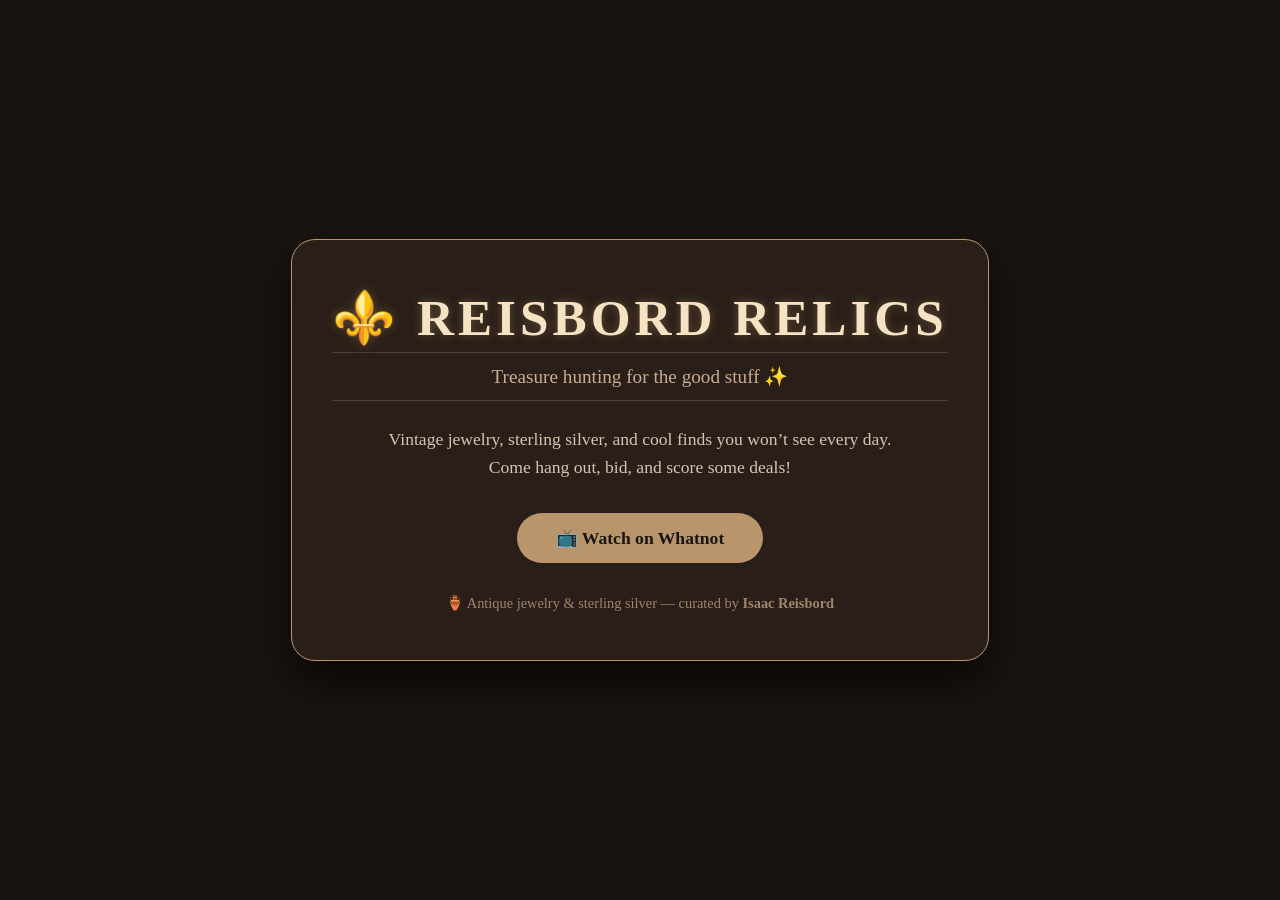
==== index.html @ 0029657b "Add initial HTML structure for Reisbord Relics" ====
<!DOCTYPE html>
<html lang="en">
<head>
  <meta charset="UTF-8" />
  <meta name="viewport" content="width=device-width, initial-scale=1.0" />
  <title>Reisbord Relics</title>
  <style>
    * { margin: 0; padding: 0; box-sizing: border-box; }
    body {
      font-family: 'Georgia', serif;
      background: #1a1410;
      color: #e8dccc;
      min-height: 100vh;
      display: flex;
      align-items: center;
      justify-content: center;
      padding: 2rem;
    }
    .container {
      max-width: 700px;
      text-align: center;
      background: #2a1f18;
      padding: 3rem 2.5rem;
      border-radius: 24px;
      border: 1px solid #b8956a;
      box-shadow: 0 20px 40px rgba(0,0,0,0.7);
    }
    h1 {
      font-size: 3.2rem;
      letter-spacing: 4px;
      color: #f5e3c4;
      text-shadow: 0 0 10px #b8956a66;
      margin-bottom: 0.25rem;
    }
    .tagline {
      font-size: 1.2rem;
      color: #c9ad93;
      margin-bottom: 1.5rem;
      border-top: 1px solid #b8956a44;
      border-bottom: 1px solid #b8956a44;
      padding: 0.75rem 0;
    }
    .description {
      font-size: 1.1rem;
      line-height: 1.6;
      margin: 1.5rem 0;
      color: #d6c4b2;
    }
    .cta-button {
      display: inline-block;
      background: #b8956a;
      color: #1a1410;
      padding: 0.9rem 2.4rem;
      border-radius: 40px;
      font-weight: bold;
      text-decoration: none;
      font-size: 1.1rem;
      transition: background 0.2s, transform 0.1s;
      margin-top: 0.5rem;
      border: none;
      cursor: pointer;
    }
    .cta-button:hover {
      background: #d4b083;
      transform: scale(1.02);
    }
    .badge {
      margin-top: 2rem;
      font-size: 0.9rem;
      color: #a0846b;
    }
    .badge a {
      color: #c9ad93;
      text-decoration: none;
      border-bottom: 1px dotted #c9ad9355;
    }
    .badge a:hover { border-bottom: 1px solid #c9ad93; }
  </style>
</head>
<body>
  <div class="container">
    <h1>⚜️ REISBORD RELICS</h1>
    <div class="tagline">Treasure hunting for the good stuff ✨</div>
    <p class="description">
      Vintage jewelry, sterling silver, and cool finds you won’t see every day.<br />
      Come hang out, bid, and score some deals!
    </p>
    <a href="https://www.whatnot.com/user/reisbordrelics" target="_blank" class="cta-button">
      📺 Watch on Whatnot
    </a>
    <div class="badge">
      🏺 Antique jewelry &amp; sterling silver — curated by <strong>Isaac Reisbord</strong>
    </div>
  </div>
</body>
</html>
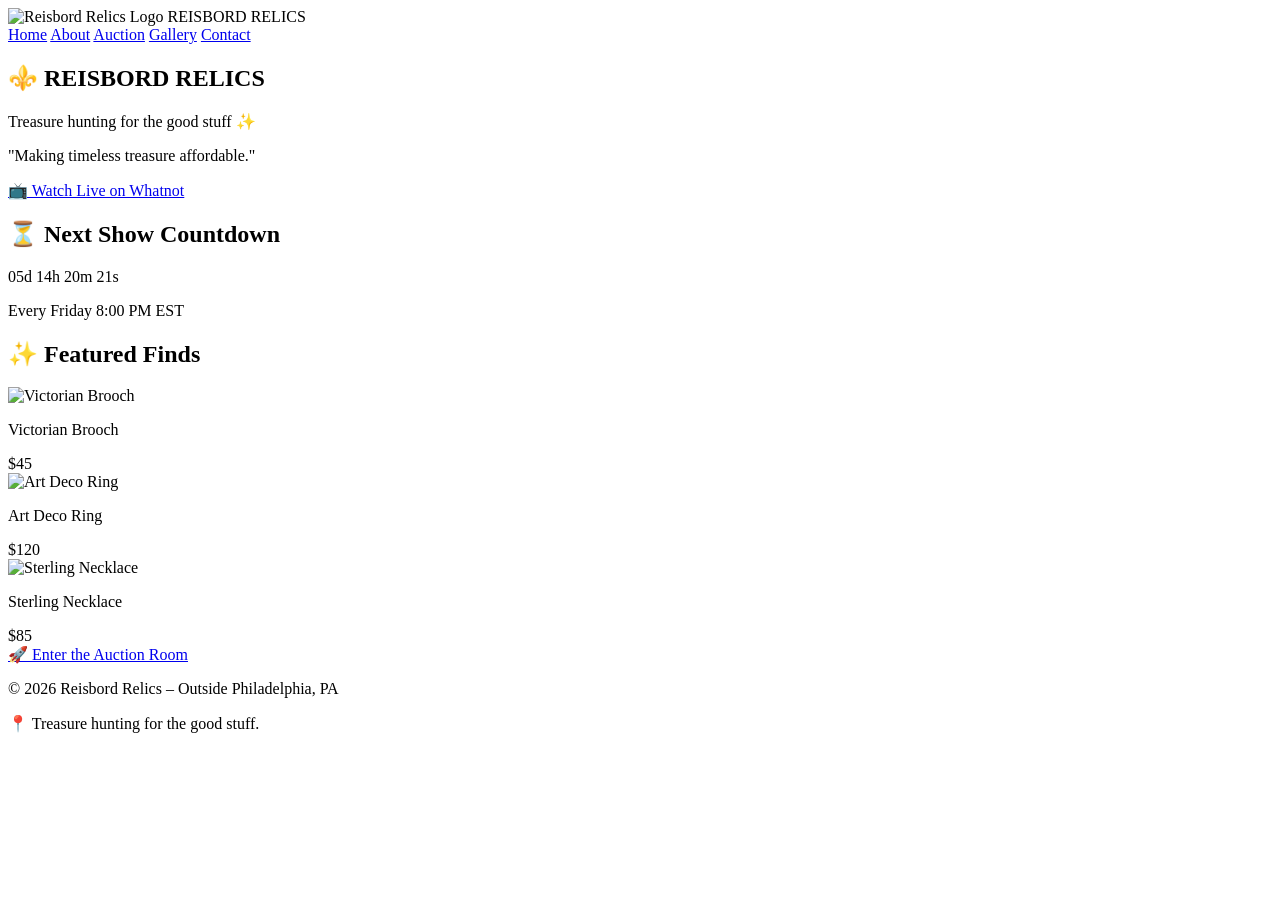
==== commit 90305d41: "Update index.html" ====
--- a/index.html
+++ b/index.html
@@ -3,94 +3,102 @@
 <head>
   <meta charset="UTF-8" />
   <meta name="viewport" content="width=device-width, initial-scale=1.0" />
-  <title>Reisbord Relics</title>
-  <style>
-    * { margin: 0; padding: 0; box-sizing: border-box; }
-    body {
-      font-family: 'Georgia', serif;
-      background: #1a1410;
-      color: #e8dccc;
-      min-height: 100vh;
-      display: flex;
-      align-items: center;
-      justify-content: center;
-      padding: 2rem;
-    }
-    .container {
-      max-width: 700px;
-      text-align: center;
-      background: #2a1f18;
-      padding: 3rem 2.5rem;
-      border-radius: 24px;
-      border: 1px solid #b8956a;
-      box-shadow: 0 20px 40px rgba(0,0,0,0.7);
-    }
-    h1 {
-      font-size: 3.2rem;
-      letter-spacing: 4px;
-      color: #f5e3c4;
-      text-shadow: 0 0 10px #b8956a66;
-      margin-bottom: 0.25rem;
-    }
-    .tagline {
-      font-size: 1.2rem;
-      color: #c9ad93;
-      margin-bottom: 1.5rem;
-      border-top: 1px solid #b8956a44;
-      border-bottom: 1px solid #b8956a44;
-      padding: 0.75rem 0;
-    }
-    .description {
-      font-size: 1.1rem;
-      line-height: 1.6;
-      margin: 1.5rem 0;
-      color: #d6c4b2;
-    }
-    .cta-button {
-      display: inline-block;
-      background: #b8956a;
-      color: #1a1410;
-      padding: 0.9rem 2.4rem;
-      border-radius: 40px;
-      font-weight: bold;
-      text-decoration: none;
-      font-size: 1.1rem;
-      transition: background 0.2s, transform 0.1s;
-      margin-top: 0.5rem;
-      border: none;
-      cursor: pointer;
-    }
-    .cta-button:hover {
-      background: #d4b083;
-      transform: scale(1.02);
-    }
-    .badge {
-      margin-top: 2rem;
-      font-size: 0.9rem;
-      color: #a0846b;
-    }
-    .badge a {
-      color: #c9ad93;
-      text-decoration: none;
-      border-bottom: 1px dotted #c9ad9355;
-    }
-    .badge a:hover { border-bottom: 1px solid #c9ad93; }
-  </style>
+  <title>Reisbord Relics – Home</title>
+  <link rel="stylesheet" href="styles.css" />
 </head>
 <body>
-  <div class="container">
-    <h1>⚜️ REISBORD RELICS</h1>
-    <div class="tagline">Treasure hunting for the good stuff ✨</div>
-    <p class="description">
-      Vintage jewelry, sterling silver, and cool finds you won’t see every day.<br />
-      Come hang out, bid, and score some deals!
-    </p>
-    <a href="https://www.whatnot.com/user/reisbordrelics" target="_blank" class="cta-button">
-      📺 Watch on Whatnot
-    </a>
-    <div class="badge">
-      🏺 Antique jewelry &amp; sterling silver — curated by <strong>Isaac Reisbord</strong>
+  <header>
+    <div class="container header-container">
+      <div class="logo">
+        <img src="https://picsum.photos/seed/logo/60/60" alt="Reisbord Relics Logo" />
+        <span>REISBORD RELICS</span>
+      </div>
+      <nav>
+        <a href="index.html" class="active">Home</a>
+        <a href="about.html">About</a>
+        <a href="shop.html">Auction</a>
+        <a href="gallery.html">Gallery</a>
+        <a href="contact.html">Contact</a>
+      </nav>
     </div>
-  </div>
+  </header>
+
+  <main>
+    <!-- HERO -->
+    <section class="hero" style="background-image: url('https://picsum.photos/seed/hero/1600/600');">
+      <div class="container hero-content">
+        <h1>⚜️ REISBORD RELICS</h1>
+        <p class="tagline">Treasure hunting for the good stuff ✨</p>
+        <p class="mission">"Making timeless treasure affordable."</p>
+        <a href="https://www.whatnot.com/user/reisbordrelics" target="_blank" class="cta-button">📺 Watch Live on Whatnot</a>
+      </div>
+    </section>
+
+    <!-- COUNTDOWN TIMER -->
+    <section class="countdown-section">
+      <div class="container">
+        <h2>⏳ Next Show Countdown</h2>
+        <div id="countdown" class="countdown-timer">
+          <span><span id="days">00</span>d</span>
+          <span><span id="hours">00</span>h</span>
+          <span><span id="minutes">00</span>m</span>
+          <span><span id="seconds">00</span>s</span>
+        </div>
+        <p class="countdown-label">Every Friday 8:00 PM EST</p>
+      </div>
+    </section>
+
+    <!-- FEATURED SNEAK PEEK -->
+    <section class="featured">
+      <div class="container">
+        <h2>✨ Featured Finds</h2>
+        <div class="item-grid">
+          <div class="item-card"><img src="https://picsum.photos/seed/1/300/300" alt="Victorian Brooch" /><p>Victorian Brooch</p><span>$45</span></div>
+          <div class="item-card"><img src="https://picsum.photos/seed/2/300/300" alt="Art Deco Ring" /><p>Art Deco Ring</p><span>$120</span></div>
+          <div class="item-card"><img src="https://picsum.photos/seed/3/300/300" alt="Sterling Necklace" /><p>Sterling Necklace</p><span>$85</span></div>
+        </div>
+        <a href="shop.html" class="secondary-btn">🚀 Enter the Auction Room</a>
+      </div>
+    </section>
+  </main>
+
+  <footer>
+    <div class="container">
+      <p>&copy; 2026 Reisbord Relics – Outside Philadelphia, PA</p>
+      <p>📍 Treasure hunting for the good stuff.</p>
+    </div>
+  </footer>
+
+  <script>
+    // Countdown to every Friday 8:00 PM EST
+    function getNextFriday() {
+      const now = new Date();
+      const day = now.getDay();
+      const diff = (day <= 5) ? (5 - day) : (12 - day);
+      const next = new Date(now);
+      next.setDate(now.getDate() + diff);
+      next.setHours(20, 0, 0, 0);
+      if (next < now) next.setDate(next.getDate() + 7);
+      return next;
+    }
+
+    function updateCountdown() {
+      const now = new Date();
+      const target = getNextFriday();
+      const diff = Math.max(0, target - now);
+
+      const d = Math.floor(diff / (1000 * 60 * 60 * 24));
+      const h = Math.floor((diff / (1000 * 60 * 60)) % 24);
+      const m = Math.floor((diff / (1000 * 60)) % 60);
+      const s = Math.floor((diff / 1000) % 60);
+
+      document.getElementById('days').textContent = String(d).padStart(2, '0');
+      document.getElementById('hours').textContent = String(h).padStart(2, '0');
+      document.getElementById('minutes').textContent = String(m).padStart(2, '0');
+      document.getElementById('seconds').textContent = String(s).padStart(2, '0');
+    }
+    updateCountdown();
+    setInterval(updateCountdown, 1000);
+  </script>
 </body>
 </html>
